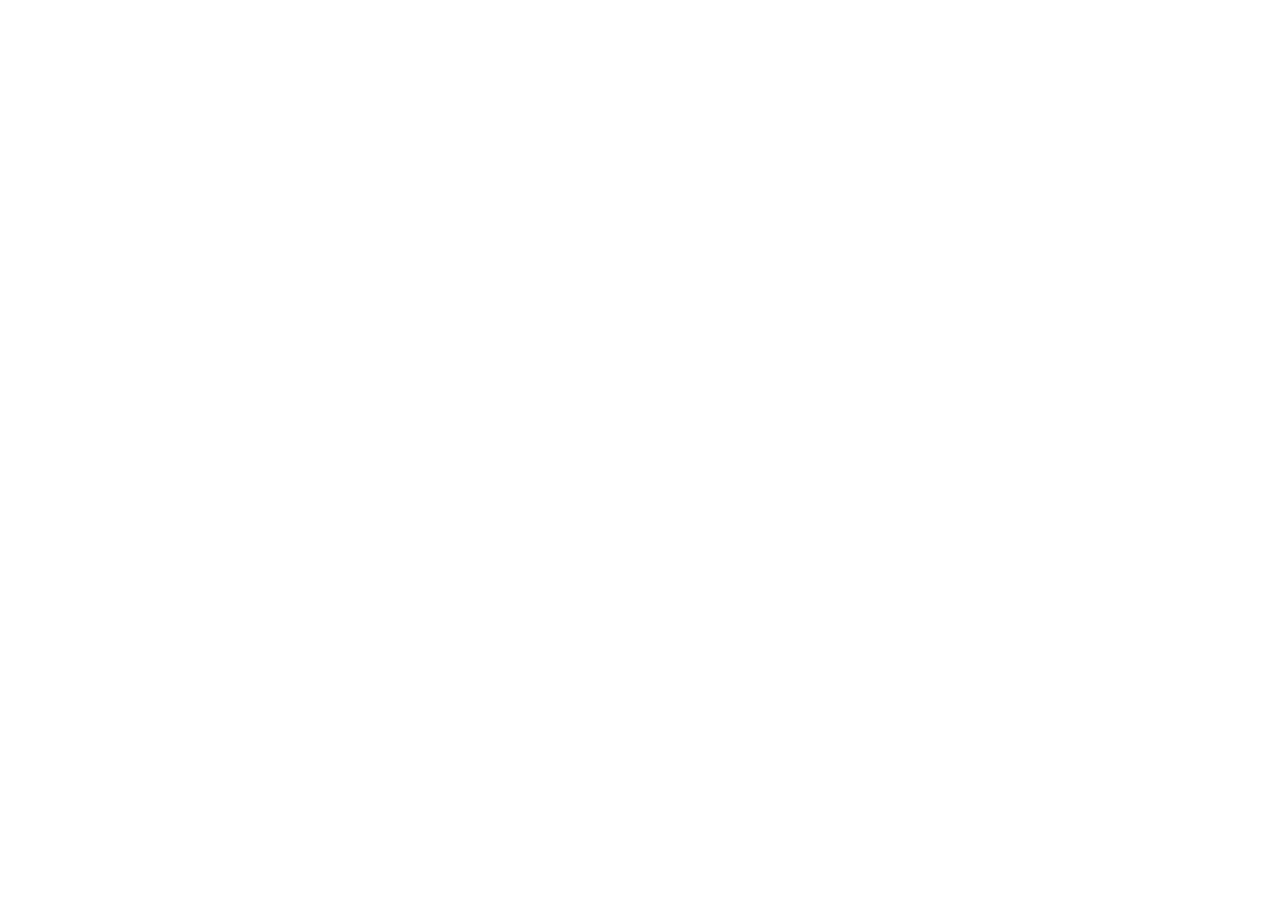
==== index.html @ 8b312a72 "Add files via upload" ====
<!DOCTYPE html>
<html lang="ar">
<head>
    <meta charset="UTF-8">
    <meta http-equiv="refresh" content="0; url=flip-book/index.html">
    <title>إعادة توجيه</title>
</head>
<body>
    <p>جاري الإعادة التوجيه إلى flip-book/index.html...</p>
</body>
</html>
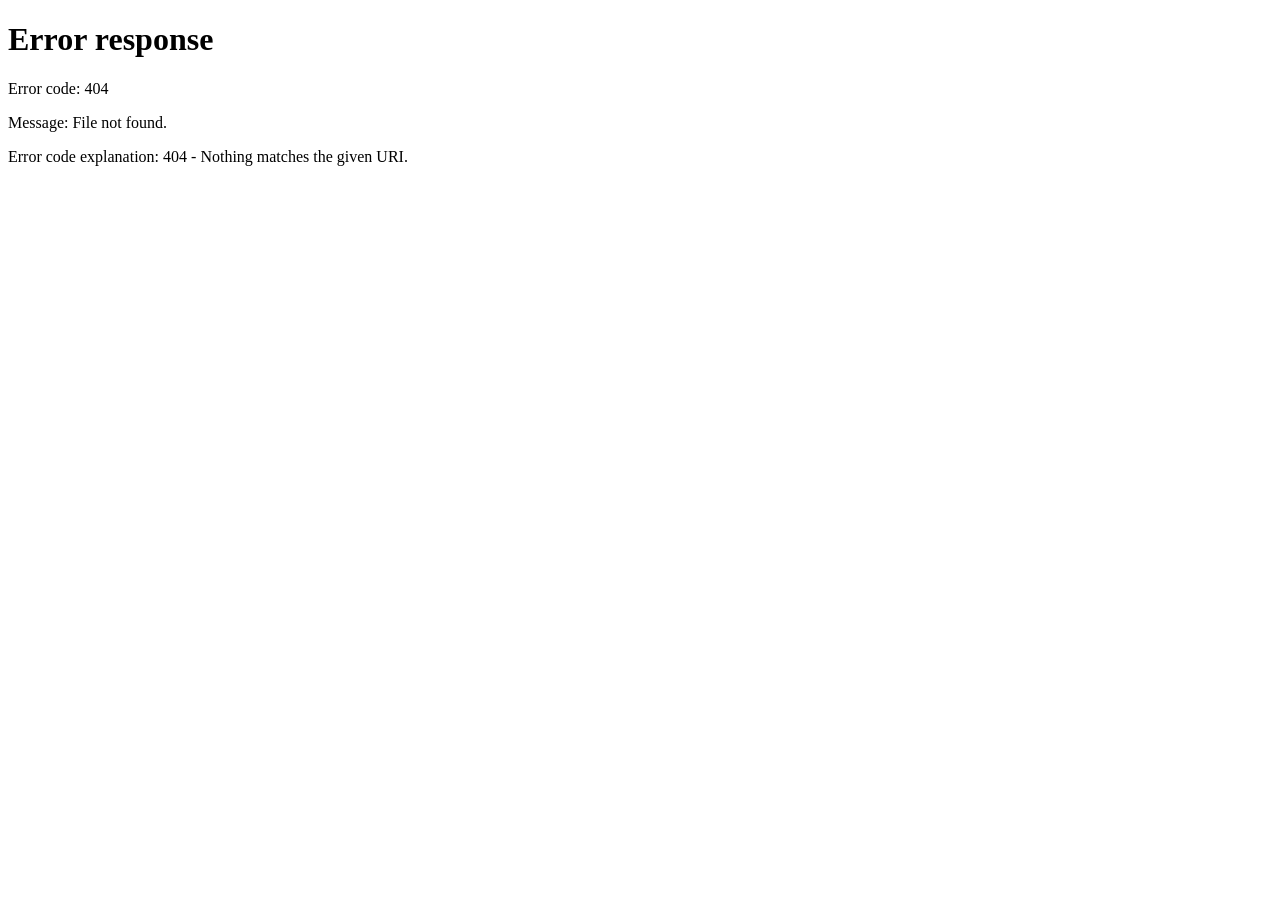
==== commit 9ce0fc92: "Add files via upload" ====
--- a/index.html
+++ b/index.html
@@ -1,11 +1,12 @@
 <!DOCTYPE html>
-<html lang="ar">
+<html lang="ar" dir="rtl">
 <head>
     <meta charset="UTF-8">
-    <meta http-equiv="refresh" content="0; url=flip-book/index.html">
-    <title>إعادة توجيه</title>
+    <meta name="viewport" content="width=device-width, initial-scale=1.0">
+    <title>إعادة توجيه إلى الصفحة الرئيسية</title>
+    <meta http-equiv="refresh" content="0; url=flip-book/ae26680826.html">
 </head>
 <body>
-    <p>جاري الإعادة التوجيه إلى flip-book/index.html...</p>
+    <p>جاري إعادة التوجيه إلى الصفحة الرئيسية...</p>
 </body>
 </html>
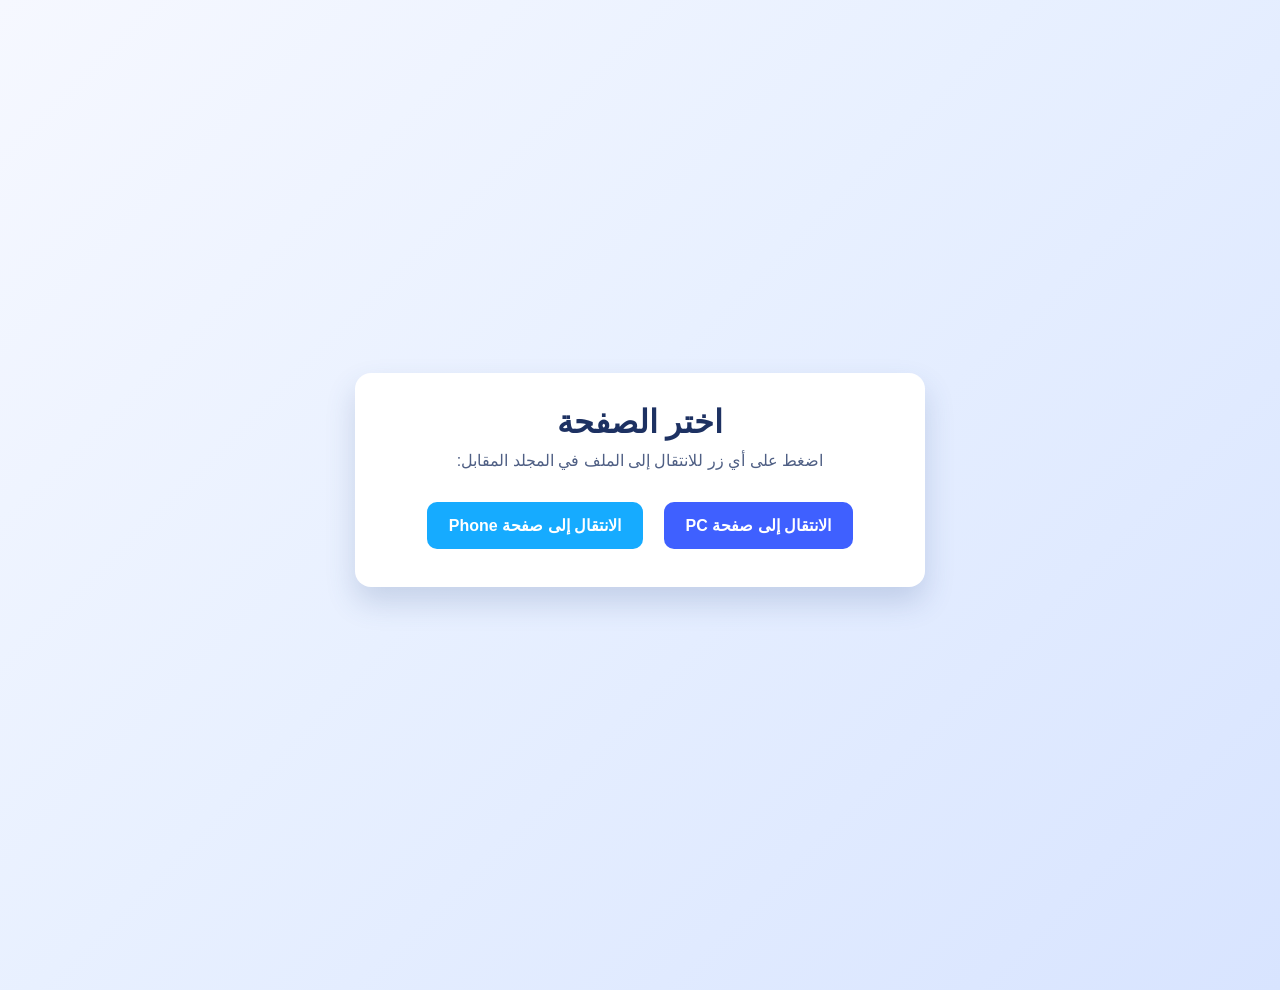
==== commit 3b82c62d: "Add files via upload" ====
--- a/index.html
+++ b/index.html
@@ -3,10 +3,63 @@
 <head>
     <meta charset="UTF-8">
     <meta name="viewport" content="width=device-width, initial-scale=1.0">
-    <title>إعادة توجيه إلى الصفحة الرئيسية</title>
-    <meta http-equiv="refresh" content="0; url=flip-book/ae26680826.html">
+    <title>اختيار الصفحة</title>
+    <style>
+        body {
+            font-family: 'Segoe UI', Tahoma, Geneva, Verdana, sans-serif;
+            text-align: center;
+            padding: 30px 20px 60px;
+            background: linear-gradient(135deg, #f6f8ff 0%, #e8f0ff 45%, #d8e4ff 100%);
+            color: #1f2a44;
+            min-height: 100vh;
+            margin: 0;
+            display: flex;
+            align-items: center;
+            justify-content: center;
+        }
+        .container {
+            margin-top: 0;
+            background: #fff;
+            border-radius: 16px;
+            box-shadow: 0 15px 30px rgba(57, 85, 142, 0.2);
+            padding: 30px 25px;
+            width: min(520px, 90vw);
+        }
+        h1 {
+            margin-top: 0;
+            margin-bottom: 10px;
+            font-size: 2rem;
+            color: #1d3162;
+        }
+        p { margin: 0 0 24px; font-size: 1rem; color: #4f5f84; }
+        button {
+            margin: 8px;
+            padding: 14px 22px;
+            font-size: 1rem;
+            cursor: pointer;
+            border-radius: 10px;
+            border: none;
+            font-weight: 600;
+            transition: transform 0.17s ease, box-shadow 0.17s ease;
+        }
+        button:hover {
+            transform: translateY(-2px);
+            box-shadow: 0 8px 20px rgba(36, 73, 150, 0.2);
+        }
+        button:active {
+            transform: translateY(0px);
+            box-shadow: 0 5px 10px rgba(36, 73, 150, 0.19);
+        }
+        .btn-pc { background: #3f60ff; color: #fff; }
+        .btn-phone { background: #16abff; color: #fff; }
+    </style>
 </head>
 <body>
-    <p>جاري إعادة التوجيه إلى الصفحة الرئيسية...</p>
+    <div class="container">
+    <h1>اختر الصفحة</h1>
+    <p>اضغط على أي زر للانتقال إلى الملف في المجلد المقابل:</p>
+    <button class="btn-pc" onclick="window.location.href='pc/flip-book/ae26680826.html'">الانتقال إلى صفحة PC</button>
+    <button class="btn-phone" onclick="window.location.href='phone/flip-book/ae26680826.html'">الانتقال إلى صفحة Phone</button>
+    </div>
 </body>
 </html>
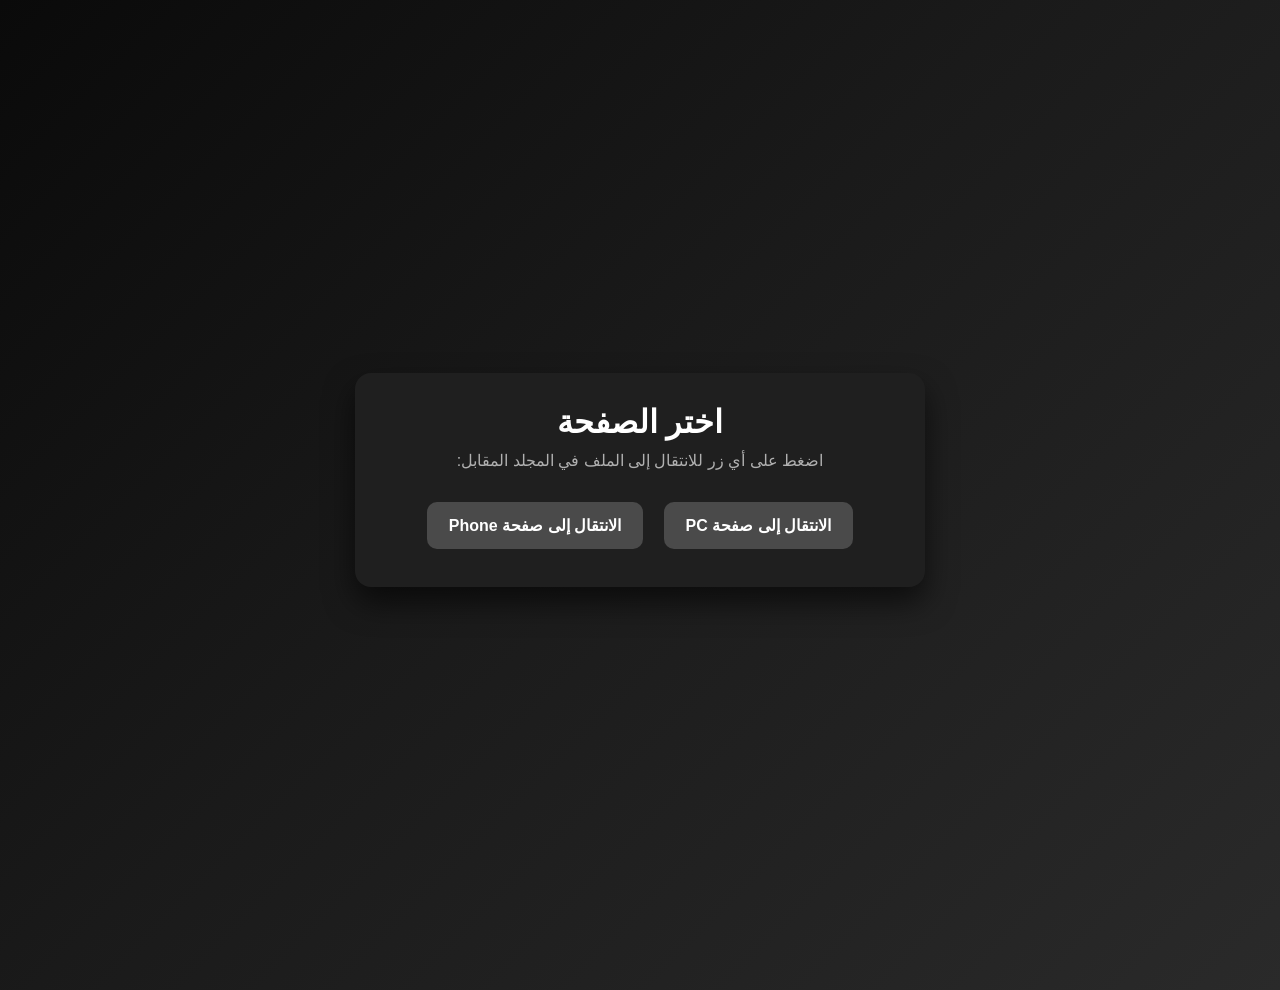
==== commit cf27c27f: "Add files via upload" ====
--- a/index.html
+++ b/index.html
@@ -9,8 +9,8 @@
             font-family: 'Segoe UI', Tahoma, Geneva, Verdana, sans-serif;
             text-align: center;
             padding: 30px 20px 60px;
-            background: linear-gradient(135deg, #f6f8ff 0%, #e8f0ff 45%, #d8e4ff 100%);
-            color: #1f2a44;
+            background: linear-gradient(135deg, #0a0a0a 0%, #1a1a1a 45%, #2a2a2a 100%);
+            color: #e0e0e0;
             min-height: 100vh;
             margin: 0;
             display: flex;
@@ -19,9 +19,9 @@
         }
         .container {
             margin-top: 0;
-            background: #fff;
+            background: #1f1f1f;
             border-radius: 16px;
-            box-shadow: 0 15px 30px rgba(57, 85, 142, 0.2);
+            box-shadow: 0 15px 30px rgba(0, 0, 0, 0.6);
             padding: 30px 25px;
             width: min(520px, 90vw);
         }
@@ -29,9 +29,9 @@
             margin-top: 0;
             margin-bottom: 10px;
             font-size: 2rem;
-            color: #1d3162;
+            color: #ffffff;
         }
-        p { margin: 0 0 24px; font-size: 1rem; color: #4f5f84; }
+        p { margin: 0 0 24px; font-size: 1rem; color: #b0b0b0; }
         button {
             margin: 8px;
             padding: 14px 22px;
@@ -44,14 +44,14 @@
         }
         button:hover {
             transform: translateY(-2px);
-            box-shadow: 0 8px 20px rgba(36, 73, 150, 0.2);
+            box-shadow: 0 8px 20px rgba(0, 0, 0, 0.4);
         }
         button:active {
             transform: translateY(0px);
-            box-shadow: 0 5px 10px rgba(36, 73, 150, 0.19);
+            box-shadow: 0 5px 10px rgba(0, 0, 0, 0.3);
         }
-        .btn-pc { background: #3f60ff; color: #fff; }
-        .btn-phone { background: #16abff; color: #fff; }
+        .btn-pc { background: #4a4a4a; color: #fff; }
+        .btn-phone { background: #4a4a4a; color: #fff; }
     </style>
 </head>
 <body>
